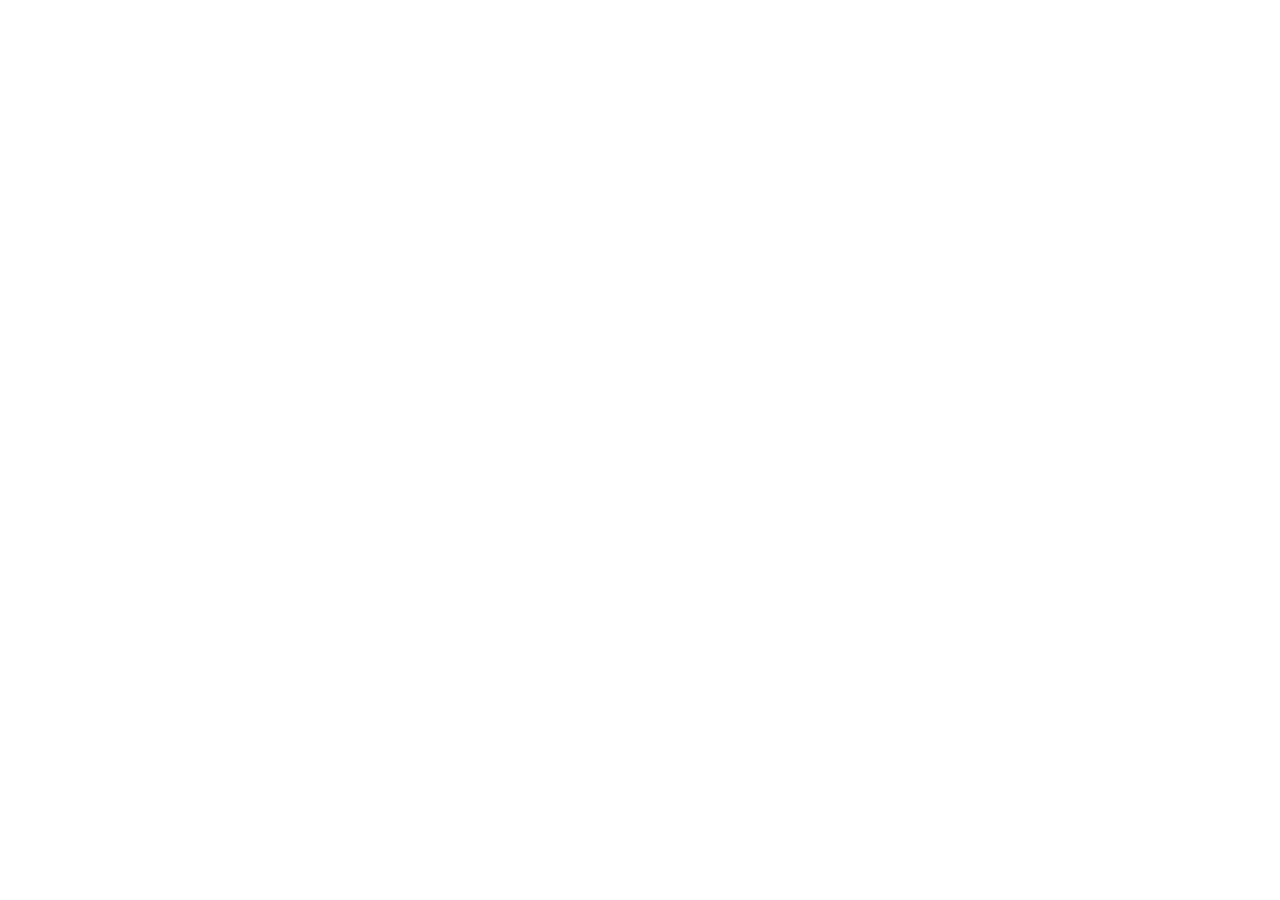
==== order.html @ 31c8726c "Publish redesigned honey website" ====
<!doctype html><html lang="hy"><head><meta charset="UTF-8"/><meta name="viewport" content="width=device-width, initial-scale=1.0"/><meta name="theme-color" content="#fffefb"/><meta name="description" content="Պատվիրեք Հեղուկ ոսկի բնական մեղրը՝ անմիջապես արտադրողից։"/><title>Պատվիրել — Հեղուկ ոսկի</title><link rel="icon" href="./favicon.svg"/>  <script type="module" crossorigin src="./assets/main-CkUJmxcO.js"></script>
  <link rel="stylesheet" crossorigin href="./assets/main-CJ2mo14O.css">
</head><body><div id="root"></div></body></html>
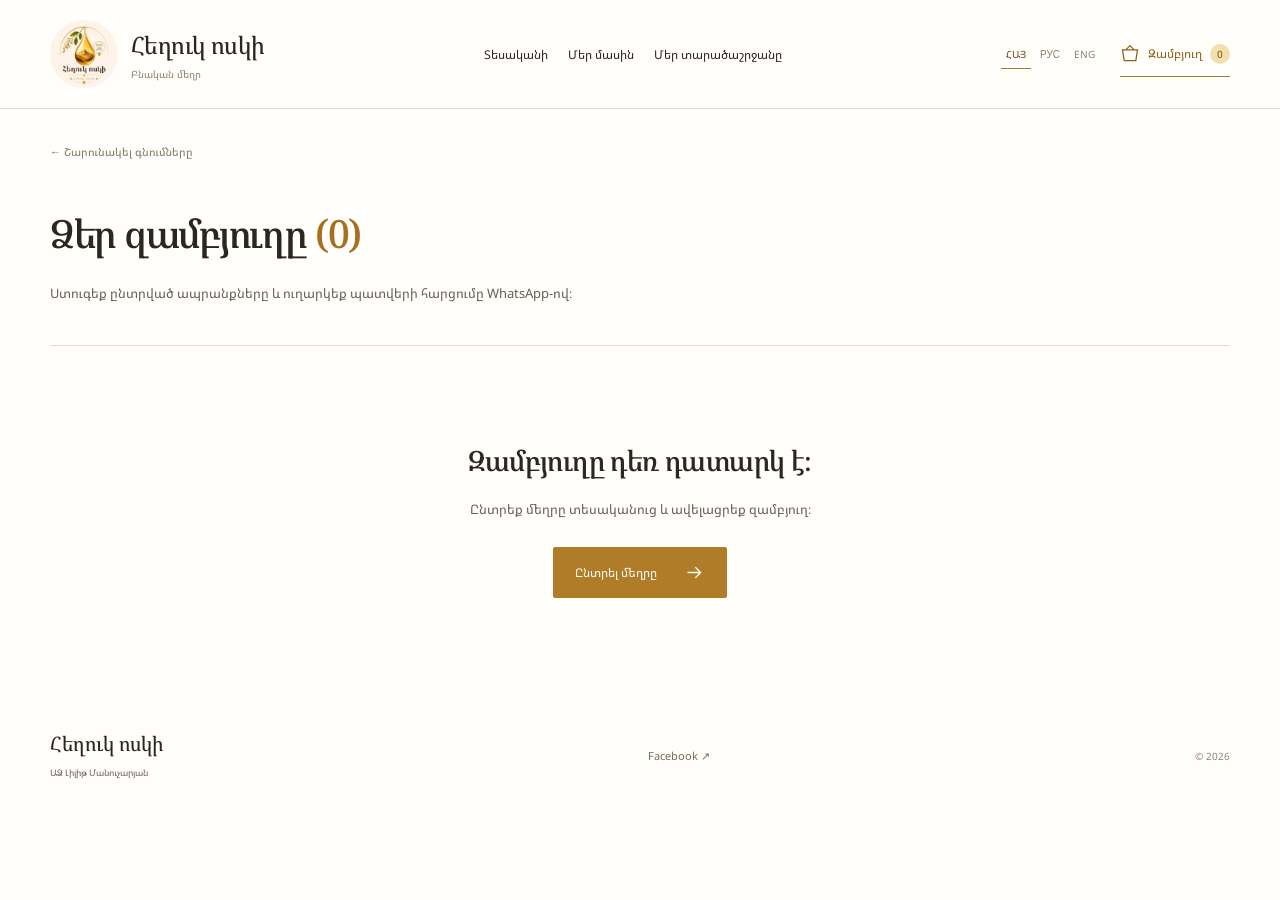
==== commit adb79487: "Enable trilingual storefront and WhatsApp basket checkout" ====
--- a/order.html
+++ b/order.html
@@ -1,3 +1,3 @@
-<!doctype html><html lang="hy"><head><meta charset="UTF-8"/><meta name="viewport" content="width=device-width, initial-scale=1.0"/><meta name="theme-color" content="#fffefb"/><meta name="description" content="Պատվիրեք Հեղուկ ոսկի բնական մեղրը՝ անմիջապես արտադրողից։"/><title>Պատվիրել — Հեղուկ ոսկի</title><link rel="icon" href="./favicon.svg"/>  <script type="module" crossorigin src="./assets/main-CkUJmxcO.js"></script>
-  <link rel="stylesheet" crossorigin href="./assets/main-CJ2mo14O.css">
+<!doctype html><html lang="hy"><head><meta charset="UTF-8"/><meta name="viewport" content="width=device-width, initial-scale=1.0"/><meta name="theme-color" content="#fffefb"/><meta name="description" content="Պատվիրեք Հեղուկ ոսկի բնական մեղրը՝ անմիջապես արտադրողից։"/><title>Պատվիրել — Հեղուկ ոսկի</title><link rel="icon" href="./favicon.svg"/>  <script type="module" crossorigin src="./assets/main-DjKZeRCF.js"></script>
+  <link rel="stylesheet" crossorigin href="./assets/main-BqgXpwvN.css">
 </head><body><div id="root"></div></body></html>
--- a/assets/main-BqgXpwvN.css
+++ b/assets/main-BqgXpwvN.css
@@ -0,0 +1 @@
+@font-face{font-family:Noto Sans Armenian;font-style:normal;font-weight:400;font-stretch:normal;font-display:swap;src:url(./noto-armenian-0-CVgwGue0.ttf) format("truetype")}@font-face{font-family:Noto Sans Armenian;font-style:normal;font-weight:500;font-stretch:normal;font-display:swap;src:url(./noto-armenian-1-D2bagRVq.ttf) format("truetype")}@font-face{font-family:Noto Sans Armenian;font-style:normal;font-weight:600;font-stretch:normal;font-display:swap;src:url(./noto-armenian-2-CTMyPAjY.ttf) format("truetype")}@font-face{font-family:Noto Sans Armenian;font-style:normal;font-weight:700;font-stretch:normal;font-display:swap;src:url(./noto-armenian-3-BgUq5QzC.ttf) format("truetype")}@font-face{font-family:"Noto Serif Armenian";font-style:normal;font-weight:400;font-stretch:normal;font-display:swap;src:url(./noto-armenian-4-BQkz4Huj.ttf) format("truetype")}@font-face{font-family:"Noto Serif Armenian";font-style:normal;font-weight:500;font-stretch:normal;font-display:swap;src:url(./noto-armenian-5-BXHLyrOk.ttf) format("truetype")}@font-face{font-family:"Noto Serif Armenian";font-style:normal;font-weight:600;font-stretch:normal;font-display:swap;src:url(./noto-armenian-6-ClBF3SLj.ttf) format("truetype")}:root{font-family:Noto Sans Armenian,sans-serif;color:#29271e;background:#fffefb;font-synthesis:none;--gold:#af771f;--line:#dedbd2;--yellow:#f4db8b}*{box-sizing:border-box}body{margin:0}html{scroll-behavior:smooth;scroll-padding-top:110px}a{color:inherit;text-decoration:none}button,input,textarea{font:inherit}button{cursor:pointer}a,button{touch-action:manipulation}a:focus-visible,button:focus-visible,input:focus-visible,textarea:focus-visible,summary:focus-visible{outline:2px solid #9b6613;outline-offset:5px}button:disabled{opacity:.3;cursor:default}img{display:block;max-width:100%}p{font-size:14px;line-height:1.9;color:#646155;margin:0 0 20px}h1,h2,h3{margin:0;font-weight:500}h1,h2{font-family:"Noto Serif Armenian",serif}h1{font-size:clamp(36px,4.2vw,58px);line-height:1.4;letter-spacing:-1.5px}h1 span{color:#a6701f}h2{font-size:34px;line-height:1.5;letter-spacing:-.6px}.wrap{width:calc(100% - 100px);max-width:1180px;margin:0 auto}.header{border-bottom:1px solid var(--line);background:#fffefbf5;position:sticky;top:0;z-index:10}.header-inner{display:flex;align-items:center;gap:30px;min-height:108px}.brand{display:flex;align-items:center;gap:13px;flex-shrink:0}.brand img{width:68px;height:68px;border-radius:50%;object-fit:cover}.brand>span{font-family:"Noto Serif Armenian",serif;font-size:24px;letter-spacing:-.6px}.brand small{display:block;font-family:Noto Sans Armenian,sans-serif;font-size:10px;letter-spacing:0;margin-top:6px;color:#8c8069}.header nav{display:flex;gap:28px;align-items:center;margin-left:auto;font-size:12px}.header nav a:hover{color:var(--gold)}.order-link{display:flex;align-items:center;gap:18px;border-bottom:1px solid #a47931;padding:12px 0;margin-left:15px;font-size:12px;color:#8e611c}.order-link svg{width:20px;height:20px}.menu{display:none}.intro{display:grid;grid-template-columns:1.25fr 1fr;gap:70px;padding:69px 0 51px;align-items:end}.tag{font-size:11px;color:#8d6f36;margin-bottom:22px}.intro-side{max-width:380px;justify-self:end;padding-bottom:6px}.intro-side p{font-size:13px;line-height:2;max-width:370px;margin-bottom:25px}.button{display:inline-flex;align-items:center;justify-content:center;gap:27px;min-height:50px;padding:14px 21px;background:#b17c27;color:#fff;border:1px solid #b17c27;border-radius:2px;font-size:12px;transition:background .15s}.button svg{width:21px;height:21px;flex-shrink:0}.button:hover{background:#94641b;border-color:#94641b}.quiet-link{display:inline-block;font-size:11px;margin-left:20px;color:#756b55}.photo-frame{position:relative;background:#d6dbba;overflow:hidden;height:410px}.photo-frame>img{width:100%;height:100%;object-fit:cover;object-position:center 47%;image-rendering:auto}.photo-note{position:absolute;bottom:25px;left:26px;background:#fffef2e8;padding:15px 20px;font-size:12px;line-height:1.8;color:#5b533f;border-left:2px solid #ae7a27}.photo-note strong{font-weight:500}.apiary{margin-top:0;margin-bottom:0}.apiary figcaption{display:flex;justify-content:space-between;gap:15px;font-size:10px;color:#8c8574;padding:13px 0;border-bottom:1px solid var(--line)}.honey{padding-top:84px;padding-bottom:85px;display:grid;grid-template-columns:1fr 1.2fr;gap:110px}.label{font-size:11px;color:#92713c;display:block;margin-bottom:22px}.section-heading h2{font-size:40px;line-height:1.45;margin-bottom:24px}.section-heading p{max-width:310px;font-size:13px}.honey-details{padding-top:5px}.honey-line{display:flex;gap:22px;border-bottom:1px solid var(--line);padding:24px 0 20px}.honey-line:first-child{padding-top:0}.small-number{font-family:serif;font-size:14px;color:#b79d65;padding-top:4px}.honey-line h3{font-size:16px;margin-bottom:11px;line-height:1.7}.honey-line p{font-size:12px;margin:0;line-height:1.9}.about{background:#f7edcb;border-top:1px solid #ecddb2;border-bottom:1px solid #ecddb2}.about-inner{display:grid;grid-template-columns:.8fr 1.4fr;gap:100px;padding-top:65px;padding-bottom:65px;align-items:center}.about-mark img{width:250px;height:250px;object-fit:cover;border-radius:50%;margin:0 auto;mix-blend-mode:multiply}.about-mark>span{display:block;text-align:center;margin-top:20px;font-size:10px;color:#8b7547}.about-text h2{font-size:35px;margin-bottom:25px}.about-text .label{margin-bottom:15px}.about-text p{font-size:13px;line-height:2}.owner{font-size:15px;margin-top:30px;color:#6a4b1e}.owner span{display:block;font-size:10px;color:#9a814f;margin-top:8px}.region{display:grid;grid-template-columns:1fr 1.1fr;gap:110px;padding-top:85px;padding-bottom:85px}.region-title h2{font-size:33px}.region-body{padding-top:4px}.region-body p{font-size:13px}.underlined{font-size:12px;border:0;border-bottom:1px solid #9d7d45;background:none;color:#8d621e;display:inline-block;padding:3px 0 8px}.contact-band{background:#efd786}.contact-inner{display:flex;justify-content:space-between;align-items:center;gap:35px;padding-top:47px;padding-bottom:47px}.contact-inner h2{font-size:29px}.contact-inner p{font-size:12px;margin:14px 0 0;color:#756039}.contact-inner .label{margin-bottom:12px;color:#8b6b29}.dark{background:#37372a;border-color:#37372a;white-space:nowrap}.dark:hover{background:#202016;border-color:#202016}.footer{display:flex;justify-content:space-between;gap:30px;align-items:center;padding-top:32px;padding-bottom:32px}.footer-name{font-family:"Noto Serif Armenian",serif;font-size:20px}.footer p{font-size:9px;margin:7px 0 0}.footer>a{font-size:11px;color:#796c52}.footer small{font-size:10px;color:#8f8676}.order-page{padding-top:29px}.back{font-size:11px;color:#80745c}.order-heading{padding:45px 0 40px;border-bottom:1px solid var(--line)}.order-heading h1{font-size:43px}.order-heading .tag{margin-bottom:16px}.order-heading>p:last-child{font-size:13px;margin:20px 0 0}.order-layout{display:grid;grid-template-columns:.95fr 1.1fr;gap:110px;padding:45px 0 65px;align-items:start}.order-aside{padding-top:10px}.order-aside>img{height:170px;width:170px;border-radius:50%;margin-bottom:20px;object-fit:cover}.order-aside h2{font-size:25px;margin-bottom:15px}.order-aside p{font-size:12px}.order-aside dl{margin:24px 0 30px;max-width:330px}.order-aside dl>div{border-top:1px solid var(--line);padding:15px 0}.order-aside dt{font-size:10px;color:#8f8166;margin-bottom:7px}.order-aside dd{margin:0;font-size:12px}.order-aside>a{font-size:11px;color:#9a702c;border-bottom:1px solid #c1a97e;padding-bottom:6px}.order-form{background:#faf7ed;border:1px solid #e6deca;padding:30px}.order-form>h2{font-size:24px}.form-intro{font-size:11px;margin:13px 0 30px}.quantity-line{display:flex;align-items:center;justify-content:space-between;gap:20px;margin:25px 0 30px}.quantity-line label{font-size:12px}.quantity{display:flex;border:1px solid #d9ccb2;background:#fffefb}.quantity button{border:0;background:transparent;width:36px;height:40px;font-size:19px;color:#8d6829}.quantity input{width:37px;-webkit-appearance:textfield;-moz-appearance:textfield;appearance:textfield;border:0;background:transparent;text-align:center;font-size:13px;color:#332d20}.quantity input::-webkit-inner-spin-button{-webkit-appearance:none;-moz-appearance:none;appearance:none}.note-label{display:block;font-size:12px;margin-bottom:12px;line-height:1.8}.note-label span{display:block;font-size:9px;color:#9a8d70;margin-top:3px}textarea{display:block;width:100%;padding:13px;border:1px solid #d9ccb2;border-radius:1px;background:#fffefb;font-size:12px;line-height:1.9;resize:vertical;color:#554b37;min-height:95px}textarea::placeholder{color:#9f9581}.full{width:100%;margin-top:19px}.prepared{border-top:1px solid #d8caac;margin-top:30px;padding-top:25px}.prepared h3{font-size:17px;margin-bottom:12px}.prepared p{font-size:11px}.copy{cursor:pointer;margin-top:12px}.prepared small{display:block;font-size:9px;color:#8e8169;margin-top:12px;text-align:center}.order-help{border-top:1px solid var(--line);display:grid;grid-template-columns:.95fr 1.1fr;gap:110px;padding:38px 0 60px}.order-help h2{font-size:25px}.order-help p{font-size:12px;margin:0}.order-page+.footer{border-top:1px solid var(--line)}.skip{position:fixed;top:-100px;left:20px;z-index:100;background:#fff;padding:15px}.skip:focus{top:10px}@media(max-width:1000px){.wrap{width:calc(100% - 60px)}.header nav{gap:20px;font-size:10px}.header-inner{gap:20px}.brand>span{font-size:21px}.intro{gap:35px}.intro h1{font-size:43px}.intro-side p{font-size:12px}.quiet-link{display:block;margin:17px 0 0}.honey,.region,.order-layout,.order-help{gap:65px}.about-inner{gap:60px}.about-mark img{width:210px;height:210px}.about-text h2{font-size:31px}.contact-inner h2{font-size:26px}}@media(max-width:700px){.wrap{width:calc(100% - 36px)}.header-inner{min-height:84px;gap:12px}.brand{gap:8px}.brand img{width:49px;height:49px}.brand>span{font-size:18px}.brand small{font-size:8px;margin-top:4px}.order-link{margin-left:auto;font-size:10px;gap:9px;padding:10px 0}.order-link svg{width:17px;height:17px}.menu{display:block;order:3;background:none;border:0;padding:10px 0 10px 4px;font-size:10px;color:#78694d}.menu span{margin-left:5px}.header nav{display:none}.header nav.is-open{display:flex;position:absolute;top:84px;left:0;right:0;padding:18px;background:#fffefb;border-bottom:1px solid var(--line);flex-direction:column;align-items:flex-start;gap:20px;font-size:12px}.intro{display:block;padding:35px 0 29px}.tag{font-size:10px;margin-bottom:15px}.intro h1{font-size:38px;line-height:1.45;letter-spacing:-1px}.intro-side{max-width:none;margin-top:22px}.intro-side p{font-size:12px;max-width:410px;line-height:1.95;margin-bottom:20px}.button{font-size:11px;gap:20px;min-height:47px;padding:12px 17px}.quiet-link{display:inline-block;margin:0 0 0 18px;font-size:10px}.photo-frame{height:330px}.photo-frame>img{object-position:44% center}.photo-note{font-size:10px;left:15px;bottom:15px;padding:12px 15px}.apiary figcaption{font-size:8px;padding:12px 0}.honey{display:block;padding-top:45px;padding-bottom:45px}.label{font-size:10px;margin-bottom:15px}.section-heading h2{font-size:32px;line-height:1.4;margin-bottom:18px}.section-heading h2 br{display:none}.section-heading p{max-width:400px;font-size:12px}.honey-details{margin-top:30px}.honey-line{gap:18px;padding:20px 0}.honey-line h3{font-size:15px;margin-bottom:8px}.honey-line p{font-size:12px}.about-inner{display:flex;flex-direction:column-reverse;gap:28px;padding-top:40px;padding-bottom:35px;align-items:stretch}.about-text h2{font-size:29px;margin-bottom:20px}.about-text p{font-size:12px}.owner{font-size:14px;margin-top:23px}.about-mark{display:flex;align-items:center;gap:20px;border-top:1px solid #e1cea0;padding-top:25px}.about-mark img{width:90px;height:90px;margin:0}.about-mark>span{margin:0;font-size:11px;text-align:left}.region{display:block;padding-top:45px;padding-bottom:45px}.region-title h2{font-size:30px;line-height:1.5}.region-body{padding:22px 0 0}.region-body p{font-size:12px}.underlined{font-size:11px}.contact-inner{display:block;padding-top:35px;padding-bottom:36px}.contact-inner h2{font-size:26px;line-height:1.6}.contact-inner p{font-size:12px;margin:15px 0 24px}.footer{flex-wrap:wrap;padding:25px 0;gap:22px}.footer>div{width:100%}.footer-name{font-size:20px}.footer>a{font-size:10px}.footer small{margin-left:auto}.order-page{padding-top:24px}.back{font-size:10px}.order-heading{padding:30px 0}.order-heading h1{font-size:31px;line-height:1.5;letter-spacing:-.7px}.order-heading .tag{font-size:9px}.order-heading>p:last-child{font-size:12px;margin-top:18px}.order-layout{display:flex;flex-direction:column;gap:25px;padding:25px 0 40px}.order-aside{width:100%;padding:0}.order-aside>img{width:85px;height:85px;float:right;margin:0 0 15px 15px}.order-aside h2{font-size:23px;margin-bottom:10px}.order-aside p{font-size:11px;margin-bottom:15px}.order-aside dl{clear:both;margin:20px 0 24px;max-width:none}.order-aside dl>div{padding:12px 0}.order-form{width:100%;padding:23px 20px}.order-form>h2{font-size:22px}.quantity-line{margin:20px 0 25px}.quantity-line label{font-size:11px}.order-help{display:block;padding:30px 0 40px}.order-help h2{font-size:24px;margin-bottom:18px}.order-help p{font-size:12px}.note-label{font-size:11px}}@media(max-width:370px){.brand>span{font-size:16px}.brand img{width:43px;height:43px}.header-inner{gap:9px}.menu{font-size:9px}.intro h1{font-size:34px}.quiet-link{margin-left:11px}.button{font-size:10px}}@media(prefers-reduced-motion:reduce){html{scroll-behavior:auto}*{transition:none!important}}.header-inner{gap:22px}.header nav{gap:20px}.header-tools{display:flex;align-items:center;gap:20px;margin-left:auto}.header nav{margin-left:auto}.languages{display:flex;gap:4px}.languages button{background:none;border:0;padding:7px 5px;font-size:10px;color:#8c816a;border-bottom:1px solid transparent}.languages button[aria-pressed=true]{color:#614515;border-color:#a47931}.order-link{margin-left:0;gap:8px}.order-link b{font-size:10px;min-width:20px;height:20px;border-radius:50%;background:#f1dfad;display:grid;place-items:center;font-weight:500}.catalog{padding:70px 0 80px}.catalog-heading{display:flex;justify-content:space-between;align-items:end;gap:25px;margin-bottom:25px}.catalog-heading .label{margin-bottom:12px}.catalog-heading h2{font-size:36px}.demo-notice{font-size:11px;line-height:1.9;color:#8a6a32;background:#f7f0de;border-left:2px solid #b68c40;padding:13px 17px;margin:0 0 26px}.filters{display:flex;gap:10px;flex-wrap:wrap;margin:25px 0 30px}.filters button{font-size:11px;border:1px solid #ded7c7;padding:10px 17px;border-radius:2px;background:none;color:#73664c}.filters button[aria-pressed=true]{background:#36392d;color:#fff;border-color:#36392d}.product-grid{display:grid;grid-template-columns:repeat(4,minmax(0,1fr));gap:32px 23px}.product-card{min-width:0}.jar-scene{height:225px;background:#f5eedf;display:flex;align-items:center;justify-content:center;overflow:hidden}.tone-1{background:#e9eddf}.tone-2{background:#f1e6cf}.tone-3{background:#eee6df}.jar{width:116px;filter:drop-shadow(8px 14px 8px #64481724);position:relative}.jar-lid{height:17px;background:linear-gradient(90deg,#b99248,#e4cf90 25%,#c8aa66 75%,#a7843b);border-radius:5px 5px 2px 2px;border:1px solid #b1975e;position:relative;z-index:1;margin:0 3px}.jar-glass{height:139px;border-radius:16px 16px 21px 21px;background:linear-gradient(90deg,#b77a19,#e8b748 22%,#dba034 78%,#bc7e1a);box-shadow:inset 5px 0 #fff6,inset -3px -4px #7c511326;border:2px solid #d5bb79;display:flex;align-items:center;justify-content:center}.jar-label{background:#fffcf0;min-height:87px;width:87%;text-align:center;padding:7px 3px;color:#785a22;border:1px solid #e5d5aa}.jar-label img{width:47px;height:47px;object-fit:cover;border-radius:50%;margin:auto}.jar-label span{font-family:"Noto Serif Armenian",serif;font-size:9px;display:block;line-height:1.4;margin-top:4px}.jar-label small{font-size:8px;display:block;margin-top:3px}.jar-250{transform:scale(.85)}.jar-1000{transform:scale(1.1)}.tone-2 .jar-glass{background:linear-gradient(90deg,#9c641b,#d79e3b 25%,#c38b2e 80%,#a06c20)}.tone-3 .jar-lid{background:linear-gradient(90deg,#675642,#b89a70,#725d43);border-color:#7a6648}.product-card-info{padding:18px 0 0}.product-weight{font-size:10px;color:#9b855d}.product-card h3{font-size:15px;line-height:1.65;margin:7px 0}.product-card p{font-size:11px;margin:8px 0 17px}.product-add{background:transparent;color:#8e601b;width:100%;border-color:#c7ac7c;min-height:42px;font-size:11px;padding:10px}.product-add:hover{background:#a87525;color:#fff}.product-add:disabled{opacity:.6}.basket-page{padding-top:30px;min-height:60vh}.basket-page .order-heading{margin-bottom:28px}.basket-page .order-heading h1{font-size:39px}.basket-layout{display:grid;grid-template-columns:1.3fr 1fr;gap:55px;padding-bottom:65px;align-items:start}.basket-row{display:flex;align-items:center;gap:22px;padding:22px 0;border-bottom:1px solid #dedbd2;position:relative}.basket-row:first-child{padding-top:0}.basket-row>.jar-scene{width:115px;height:135px;flex-shrink:0}.basket-row .jar{transform:scale(.6)}.basket-item-info{padding-right:20px}.basket-item-info h2{font-family:Noto Sans Armenian,sans-serif;font-size:16px;letter-spacing:0}.basket-item-info p{font-size:11px;margin:9px 0 15px}.basket-item-info .quantity{width:max-content}.remove-item{background:none;border:0;font-size:25px;color:#99896b;margin-left:auto;align-self:flex-start;padding:4px 0 4px 10px}.basket-summary{background:#faf6eb;border:1px solid #e4dac3;padding:28px;position:sticky;top:130px}.basket-summary h2{font-size:24px}.summary-count{display:flex;justify-content:space-between;gap:20px;border-top:1px solid #ded1b7;border-bottom:1px solid #ded1b7;margin:24px 0;padding:18px 0;font-size:12px}.summary-count strong{font-weight:500;white-space:nowrap}.whatsapp{background:#376345;border-color:#376345;font-size:12px;white-space:normal;text-align:center}.whatsapp:hover{background:#264d32;border-color:#264d32}.whatsapp-help{font-size:10px;line-height:1.9;margin:16px 0}.recipient-note{font-size:10px;color:#99742f;border-top:1px solid #e4dac3;padding-top:15px;margin:0}.message-details{margin-top:22px;border-top:1px solid #e4dac3;padding-top:16px}.message-details summary{font-size:11px;cursor:pointer;color:#82704a}.message-details pre{font-family:inherit;white-space:pre-wrap;overflow-wrap:anywhere;font-size:11px;line-height:1.9;margin:15px 0 0}.clear-cart{margin-top:24px;cursor:pointer}.storage-note{font-size:10px;margin-top:15px;color:#9b8b6d}.empty-basket{text-align:center;padding:65px 0 100px}.empty-basket h2{font-size:28px;margin-bottom:16px}.empty-basket p{font-size:13px;margin-bottom:25px}@media(max-width:1100px){.header nav{gap:13px;font-size:10px}.header-inner{gap:15px}.header-tools{gap:12px}.brand>span{font-size:20px}.brand img{width:55px;height:55px}.product-grid{grid-template-columns:repeat(3,minmax(0,1fr))}.basket-layout{gap:30px}.basket-summary{padding:23px}}@media(max-width:700px){.header-inner{flex-wrap:wrap;gap:0 12px;padding-top:12px;padding-bottom:10px;min-height:100px}.brand{margin-right:auto}.brand img{width:45px;height:45px}.brand>span{font-size:18px}.header-tools{margin-left:auto;gap:10px;order:2}.header-tools .order-link{font-size:10px;padding:8px 0;gap:6px}.header-tools .order-link>span{display:none}.languages{gap:1px}.languages button{font-size:9px;padding:7px 4px}.header .menu{order:3;margin:7px 0 0;padding:5px 0;width:100%;text-align:left;font-size:10px}.header nav.is-open{top:100%;font-size:12px}.intro h1{font-size:35px;overflow-wrap:break-word}.catalog{padding:40px 0 45px}.catalog-heading{align-items:start;gap:15px}.catalog-heading h2{font-size:28px}.catalog-heading>.underlined{white-space:nowrap;font-size:10px}.catalog-heading .label{font-size:9px}.demo-notice{font-size:10px;padding:12px 13px}.filters{gap:7px;margin:20px 0}.filters button{font-size:10px;padding:9px 12px}.product-grid{grid-template-columns:repeat(2,minmax(0,1fr));gap:27px 15px}.jar-scene{height:185px}.jar{transform:scale(.8)}.jar-250{transform:scale(.7)}.jar-1000{transform:scale(.9)}.product-card h3{font-size:13px;line-height:1.7;min-height:44px}.product-card-info{padding-top:13px}.product-card p{font-size:10px;margin-bottom:13px}.product-add{font-size:10px;padding:8px 5px;min-height:42px}.product-weight{font-size:9px}.basket-page .order-heading h1{font-size:30px}.basket-layout{display:block;padding-bottom:40px}.basket-row{gap:15px}.basket-row>.jar-scene{width:92px;height:120px}.basket-row .jar{transform:scale(.52)}.basket-item-info{padding-right:0}.basket-item-info h2{font-size:13px}.basket-item-info p{font-size:10px}.basket-item-info .quantity button{width:30px;height:35px}.basket-item-info .quantity input{width:30px}.basket-summary{position:static;padding:23px 20px;margin-top:28px}.basket-summary h2{font-size:24px}.basket-page .order-heading{padding:25px 0}.empty-basket{padding:40px 0 70px}.empty-basket h2{font-size:25px}.empty-basket p{font-size:12px}}
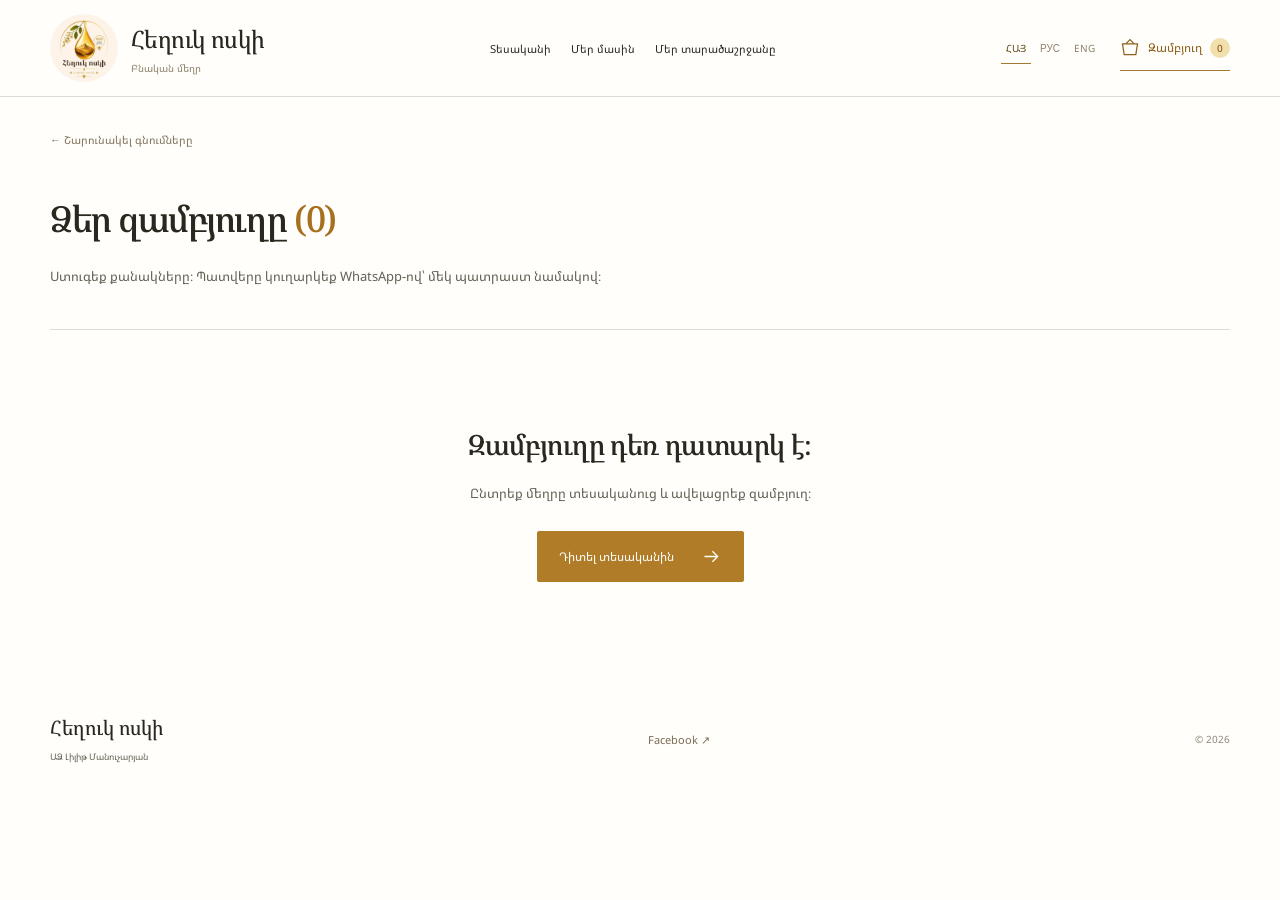
==== commit 7aceb953: "Deploy real honey photo, natural copy and optimized stylesheet" ====
--- a/order.html
+++ b/order.html
@@ -1,3 +1,3 @@
-<!doctype html><html lang="hy"><head><meta charset="UTF-8"/><meta name="viewport" content="width=device-width, initial-scale=1.0"/><meta name="theme-color" content="#fffefb"/><meta name="description" content="Պատվիրեք Հեղուկ ոսկի բնական մեղրը՝ անմիջապես արտադրողից։"/><title>Պատվիրել — Հեղուկ ոսկի</title><link rel="icon" href="./favicon.svg"/>  <script type="module" crossorigin src="./assets/main-DjKZeRCF.js"></script>
-  <link rel="stylesheet" crossorigin href="./assets/main-BqgXpwvN.css">
+<!doctype html><html lang="hy"><head><meta charset="UTF-8"/><meta name="viewport" content="width=device-width, initial-scale=1.0"/><meta name="theme-color" content="#fffefb"/><meta name="description" content="Պատվիրեք Հեղուկ ոսկի բնական մեղրը՝ անմիջապես արտադրողից։"/><title>Պատվիրել — Հեղուկ ոսկի</title><link rel="icon" href="./favicon.svg"/>  <script type="module" crossorigin src="./assets/main-DLl3olX9.js"></script>
+  <link rel="stylesheet" crossorigin href="./assets/main-Bz8UwkLz.css">
 </head><body><div id="root"></div></body></html>
--- a/assets/main-Bz8UwkLz.css
+++ b/assets/main-Bz8UwkLz.css
@@ -0,0 +1 @@
+@font-face{font-family:Noto Sans Armenian;font-style:normal;font-weight:400;font-stretch:normal;font-display:swap;src:url(./noto-armenian-0-CVgwGue0.ttf) format("truetype")}@font-face{font-family:Noto Sans Armenian;font-style:normal;font-weight:500;font-stretch:normal;font-display:swap;src:url(./noto-armenian-1-D2bagRVq.ttf) format("truetype")}@font-face{font-family:"Noto Serif Armenian";font-style:normal;font-weight:400;font-stretch:normal;font-display:swap;src:url(./noto-armenian-4-BQkz4Huj.ttf) format("truetype")}@font-face{font-family:"Noto Serif Armenian";font-style:normal;font-weight:500;font-stretch:normal;font-display:swap;src:url(./noto-armenian-5-BXHLyrOk.ttf) format("truetype")}:root{font-family:Noto Sans Armenian,sans-serif;color:#29271e;background:#fffefb;font-synthesis:none;--gold: #af771f;--line: #dedbd2;--yellow: #f4db8b}*{box-sizing:border-box}body{margin:0}html{scroll-behavior:smooth;scroll-padding-top:110px}a{color:inherit;text-decoration:none}button,input,textarea{font:inherit}button{cursor:pointer}a,button{touch-action:manipulation}a:focus-visible,button:focus-visible,input:focus-visible,textarea:focus-visible,summary:focus-visible{outline:2px solid #9b6613;outline-offset:5px}button:disabled{opacity:.3;cursor:default}img{display:block;max-width:100%}p{font-size:14px;line-height:1.9;color:#646155;margin:0 0 20px}h1,h2,h3{margin:0;font-weight:500}h1,h2{font-family:"Noto Serif Armenian",serif}h1{font-size:clamp(36px,4.2vw,58px);line-height:1.4;letter-spacing:-1.5px}h1 span{color:#a6701f}h2{font-size:34px;line-height:1.5;letter-spacing:-.6px}.wrap{width:calc(100% - 100px);max-width:1180px;margin:0 auto}.header{border-bottom:1px solid var(--line);background:#fffefbf5;position:sticky;top:0;z-index:10}.header-inner{display:flex;align-items:center;gap:30px;min-height:108px}.brand{display:flex;align-items:center;gap:13px;flex-shrink:0}.brand img{width:68px;height:68px;border-radius:50%;object-fit:cover}.brand>span{font-family:"Noto Serif Armenian",serif;font-size:24px;letter-spacing:-.6px}.brand small{display:block;font-family:Noto Sans Armenian,sans-serif;font-size:10px;letter-spacing:0;margin-top:6px;color:#8c8069}.header nav{display:flex;gap:28px;align-items:center;margin-left:auto;font-size:12px}.header nav a:hover{color:var(--gold)}.order-link{display:flex;align-items:center;gap:18px;border-bottom:1px solid #a47931;padding:12px 0;margin-left:15px;font-size:12px;color:#8e611c}.order-link svg{width:20px;height:20px}.menu{display:none}.intro{display:grid;grid-template-columns:1.25fr 1fr;gap:70px;padding:69px 0 51px;align-items:end}.tag{font-size:11px;color:#8d6f36;margin-bottom:22px}.button{display:inline-flex;align-items:center;justify-content:center;gap:27px;min-height:50px;padding:14px 21px;background:#b17c27;color:#fff;border:1px solid #b17c27;border-radius:2px;font-size:12px;transition:background .15s}.button svg{width:21px;height:21px;flex-shrink:0}.button:hover{background:#94641b;border-color:#94641b}.quiet-link{display:inline-block;font-size:11px;margin-left:20px;color:#756b55}.label{font-size:11px;color:#92713c;display:block;margin-bottom:22px}.about{background:#f7edcb;border-top:1px solid #ecddb2;border-bottom:1px solid #ecddb2}.about-inner{display:grid;grid-template-columns:.8fr 1.4fr;gap:100px;padding-top:65px;padding-bottom:65px;align-items:center}.about-mark img{width:250px;height:250px;object-fit:cover;border-radius:50%;margin:0 auto;mix-blend-mode:multiply}.about-mark>span{display:block;text-align:center;margin-top:20px;font-size:10px;color:#8b7547}.about-text h2{font-size:35px;margin-bottom:25px}.about-text .label{margin-bottom:15px}.about-text p{font-size:13px;line-height:2}.owner{font-size:15px;margin-top:30px;color:#6a4b1e}.owner span{display:block;font-size:10px;color:#9a814f;margin-top:8px}.region{display:grid;grid-template-columns:1fr 1.1fr;gap:110px;padding-top:85px;padding-bottom:85px}.region-title h2{font-size:33px}.region-body{padding-top:4px}.region-body p{font-size:13px}.underlined{font-size:12px;border:0;border-bottom:1px solid #9d7d45;background:none;color:#8d621e;display:inline-block;padding:3px 0 8px}.footer{display:flex;justify-content:space-between;gap:30px;align-items:center;padding-top:32px;padding-bottom:32px}.footer-name{font-family:"Noto Serif Armenian",serif;font-size:20px}.footer p{font-size:9px;margin:7px 0 0}.footer>a{font-size:11px;color:#796c52}.footer small{font-size:10px;color:#8f8676}.back{font-size:11px;color:#80745c}.order-heading{padding:45px 0 40px;border-bottom:1px solid var(--line)}.order-heading h1{font-size:43px}.order-heading .tag{margin-bottom:16px}.order-heading>p:last-child{font-size:13px;margin:20px 0 0}.quantity{display:flex;border:1px solid #d9ccb2;background:#fffefb}.quantity button{border:0;background:transparent;width:36px;height:40px;font-size:19px;color:#8d6829}.quantity input{width:37px;-webkit-appearance:textfield;-moz-appearance:textfield;appearance:textfield;border:0;background:transparent;text-align:center;font-size:13px;color:#332d20}.quantity input::-webkit-inner-spin-button{-webkit-appearance:none;-moz-appearance:none;appearance:none}.note-label{display:block;font-size:12px;margin-bottom:12px;line-height:1.8}.note-label span{display:block;font-size:9px;color:#9a8d70;margin-top:3px}textarea{display:block;width:100%;padding:13px;border:1px solid #d9ccb2;border-radius:1px;background:#fffefb;font-size:12px;line-height:1.9;resize:vertical;color:#554b37;min-height:95px}textarea::placeholder{color:#9f9581}.full{width:100%;margin-top:19px}.skip{position:fixed;top:-100px;left:20px;z-index:100;background:#fff;padding:15px}.skip:focus{top:10px}@media(max-width:1000px){.wrap{width:calc(100% - 60px)}.header nav{gap:20px;font-size:10px}.header-inner{gap:20px}.brand>span{font-size:21px}.intro{gap:35px}.intro h1{font-size:43px}.quiet-link{display:block;margin:17px 0 0}.region{gap:65px}.about-inner{gap:60px}.about-mark img{width:210px;height:210px}.about-text h2{font-size:31px}}@media(max-width:700px){.wrap{width:calc(100% - 36px)}.header-inner{min-height:84px;gap:12px}.brand{gap:8px}.brand img{width:49px;height:49px}.brand>span{font-size:18px}.brand small{font-size:8px;margin-top:4px}.order-link{margin-left:auto;font-size:10px;gap:9px;padding:10px 0}.order-link svg{width:17px;height:17px}.menu{display:block;order:3;background:none;border:0;padding:10px 0 10px 4px;font-size:10px;color:#78694d}.menu span{margin-left:5px}.header nav{display:none}.header nav.is-open{display:flex;position:absolute;top:84px;left:0;right:0;padding:18px;background:#fffefb;border-bottom:1px solid var(--line);flex-direction:column;align-items:flex-start;gap:20px;font-size:12px}.intro{display:block;padding:35px 0 29px}.tag{font-size:10px;margin-bottom:15px}.intro h1{font-size:38px;line-height:1.45;letter-spacing:-1px}.button{font-size:11px;gap:20px;min-height:47px;padding:12px 17px}.quiet-link{display:inline-block;margin:0 0 0 18px;font-size:10px}.label{font-size:10px;margin-bottom:15px}.about-inner{display:flex;flex-direction:column-reverse;gap:28px;padding-top:40px;padding-bottom:35px;align-items:stretch}.about-text h2{font-size:29px;margin-bottom:20px}.about-text p{font-size:12px}.owner{font-size:14px;margin-top:23px}.about-mark{display:flex;align-items:center;gap:20px;border-top:1px solid #e1cea0;padding-top:25px}.about-mark img{width:90px;height:90px;margin:0}.about-mark>span{margin:0;font-size:11px;text-align:left}.region{display:block;padding-top:45px;padding-bottom:45px}.region-title h2{font-size:30px;line-height:1.5}.region-body{padding:22px 0 0}.region-body p{font-size:12px}.underlined{font-size:11px}.footer{flex-wrap:wrap;padding:25px 0;gap:22px}.footer>div{width:100%}.footer-name{font-size:20px}.footer>a{font-size:10px}.footer small{margin-left:auto}.back{font-size:10px}.order-heading{padding:30px 0}.order-heading h1{font-size:31px;line-height:1.5;letter-spacing:-.7px}.order-heading .tag{font-size:9px}.order-heading>p:last-child{font-size:12px;margin-top:18px}.note-label{font-size:11px}}@media(max-width:370px){.brand>span{font-size:16px}.brand img{width:43px;height:43px}.header-inner{gap:9px}.menu{font-size:9px}.intro h1{font-size:34px}.quiet-link{margin-left:11px}.button{font-size:10px}}@media(prefers-reduced-motion:reduce){html{scroll-behavior:auto}*{transition:none!important}}.header-inner{gap:22px}.header nav{gap:20px}.header-tools{display:flex;align-items:center;gap:20px;margin-left:auto}.header nav{margin-left:auto}.languages{display:flex;gap:4px}.languages button{background:none;border:0;padding:7px 5px;font-size:10px;color:#8c816a;border-bottom:1px solid transparent}.languages button[aria-pressed=true]{color:#614515;border-color:#a47931}.order-link{margin-left:0;gap:8px}.order-link b{font-size:10px;min-width:20px;height:20px;border-radius:50%;background:#f1dfad;display:grid;place-items:center;font-weight:500}.catalog{padding:70px 0 80px}.catalog-heading{display:flex;justify-content:space-between;align-items:end;gap:25px;margin-bottom:25px}.catalog-heading .label{margin-bottom:12px}.catalog-heading h2{font-size:36px}.demo-notice{font-size:11px;line-height:1.9;color:#8a6a32;background:#f7f0de;border-left:2px solid #b68c40;padding:13px 17px;margin:0 0 26px}.filters{display:flex;gap:10px;flex-wrap:wrap;margin:25px 0 30px}.filters button{font-size:11px;border:1px solid #ded7c7;padding:10px 17px;border-radius:2px;background:none;color:#73664c}.filters button[aria-pressed=true]{background:#36392d;color:#fff;border-color:#36392d}.product-grid{display:grid;grid-template-columns:repeat(4,minmax(0,1fr));gap:32px 23px}.product-card{min-width:0}.product-card-info{padding:18px 0 0}.product-weight{font-size:10px;color:#9b855d}.product-card h3{font-size:15px;line-height:1.65;margin:7px 0}.product-card p{font-size:11px;margin:8px 0 17px}.product-add{background:transparent;color:#8e601b;width:100%;border-color:#c7ac7c;min-height:42px;font-size:11px;padding:10px}.product-add:hover{background:#a87525;color:#fff}.product-add:disabled{opacity:.6}.basket-page{padding-top:30px;min-height:60vh}.basket-page .order-heading{margin-bottom:28px}.basket-page .order-heading h1{font-size:39px}.basket-layout{display:grid;grid-template-columns:1.3fr 1fr;gap:55px;padding-bottom:65px;align-items:start}.basket-row{display:flex;align-items:center;gap:22px;padding:22px 0;border-bottom:1px solid #dedbd2;position:relative}.basket-row:first-child{padding-top:0}.basket-item-info{padding-right:20px}.basket-item-info h2{font-family:Noto Sans Armenian,sans-serif;font-size:16px;letter-spacing:0}.basket-item-info p{font-size:11px;margin:9px 0 15px}.basket-item-info .quantity{width:max-content}.remove-item{background:none;border:0;font-size:25px;color:#99896b;margin-left:auto;align-self:flex-start;padding:4px 0 4px 10px}.basket-summary{background:#faf6eb;border:1px solid #e4dac3;padding:28px;position:sticky;top:130px}.basket-summary h2{font-size:24px}.summary-count{display:flex;justify-content:space-between;gap:20px;border-top:1px solid #ded1b7;border-bottom:1px solid #ded1b7;margin:24px 0;padding:18px 0;font-size:12px}.summary-count strong{font-weight:500;white-space:nowrap}.whatsapp{background:#376345;border-color:#376345;font-size:12px;white-space:normal;text-align:center}.whatsapp:hover{background:#264d32;border-color:#264d32}.whatsapp-help{font-size:10px;line-height:1.9;margin:16px 0}.recipient-note{font-size:10px;color:#99742f;border-top:1px solid #e4dac3;padding-top:15px;margin:0}.message-details{margin-top:22px;border-top:1px solid #e4dac3;padding-top:16px}.message-details summary{font-size:11px;cursor:pointer;color:#82704a}.message-details pre{font-family:inherit;white-space:pre-wrap;overflow-wrap:anywhere;font-size:11px;line-height:1.9;margin:15px 0 0}.clear-cart{margin-top:24px;cursor:pointer}.storage-note{font-size:10px;margin-top:15px;color:#9b8b6d}.empty-basket{text-align:center;padding:65px 0 100px}.empty-basket h2{font-size:28px;margin-bottom:16px}.empty-basket p{font-size:13px;margin-bottom:25px}@media(max-width:1100px){.header nav{gap:13px;font-size:10px}.header-inner{gap:15px}.header-tools{gap:12px}.brand>span{font-size:20px}.brand img{width:55px;height:55px}.product-grid{grid-template-columns:repeat(3,minmax(0,1fr))}.basket-layout{gap:30px}.basket-summary{padding:23px}}@media(max-width:700px){.header-inner{flex-wrap:wrap;gap:0 12px;padding-top:12px;padding-bottom:10px;min-height:100px}.brand{margin-right:auto}.brand img{width:45px;height:45px}.brand>span{font-size:18px}.header-tools{margin-left:auto;gap:10px;order:2}.header-tools .order-link{font-size:10px;padding:8px 0;gap:6px}.header-tools .order-link>span{display:none}.languages{gap:1px}.languages button{font-size:9px;padding:7px 4px}.header .menu{order:3;margin:7px 0 0;padding:5px 0;width:100%;text-align:left;font-size:10px}.header nav.is-open{top:100%;font-size:12px}.intro h1{font-size:35px;overflow-wrap:break-word}.catalog{padding:40px 0 45px}.catalog-heading{align-items:start;gap:15px}.catalog-heading h2{font-size:28px}.catalog-heading>.underlined{white-space:nowrap;font-size:10px}.catalog-heading .label{font-size:9px}.demo-notice{font-size:10px;padding:12px 13px}.filters{gap:7px;margin:20px 0}.filters button{font-size:10px;padding:9px 12px}.product-grid{grid-template-columns:repeat(2,minmax(0,1fr));gap:27px 15px}.product-card h3{font-size:13px;line-height:1.7;min-height:44px}.product-card-info{padding-top:13px}.product-card p{font-size:10px;margin-bottom:13px}.product-add{font-size:10px;padding:8px 5px;min-height:42px}.product-weight{font-size:9px}.basket-page .order-heading h1{font-size:30px}.basket-layout{display:block;padding-bottom:40px}.basket-row{gap:15px}.basket-item-info{padding-right:0}.basket-item-info h2{font-size:13px}.basket-item-info p{font-size:10px}.basket-item-info .quantity button{width:30px;height:35px}.basket-item-info .quantity input{width:30px}.basket-summary{position:static;padding:23px 20px;margin-top:28px}.basket-summary h2{font-size:24px}.basket-page .order-heading{padding:25px 0}.empty-basket{padding:40px 0 70px}.empty-basket h2{font-size:25px}.empty-basket p{font-size:12px}}.intro{grid-template-columns:1.05fr 1fr;gap:65px;padding:48px 0 55px;align-items:center}.intro-copy h1{font-size:46px;line-height:1.45;max-width:590px;letter-spacing:-1.1px;text-wrap:balance}.intro-copy .tag{margin-bottom:18px}.intro-description{font-size:14px;max-width:435px;margin:25px 0 27px;line-height:2}.intro-actions{display:flex;align-items:center;gap:22px;flex-wrap:wrap}.intro-actions .quiet-link{margin:0}.hero-photo{margin:0;min-width:0}.hero-photo>img{width:100%;height:480px;object-fit:cover;object-position:center 51%;border-radius:3px}.hero-photo figcaption{font-size:8px;line-height:1.8;color:#94826b;margin-top:10px}.hero-photo figcaption a{text-decoration:underline;text-underline-offset:2px}.catalog{border-top:1px solid #dedbd2;padding-top:52px}.catalog-heading h2{font-size:34px;text-wrap:balance}.catalog .demo-notice{background:none;border:0;padding:0;color:#8f8067;max-width:630px;font-size:11px;margin:0 0 22px}.product-photo{height:245px;background:#f1e3ca;overflow:hidden;border-radius:2px}.product-photo img{height:100%;width:100%;object-fit:cover;object-position:center 60%;transition:transform .25s ease}.product-card:hover .product-photo img{transform:scale(1.025)}.product-card-info{position:relative}.product-card h3{font-size:14px;line-height:1.75;min-height:2em;margin-top:5px}.product-card p{margin:10px 0 14px}.about-inner{padding-top:55px;padding-bottom:55px}.about-text p{max-width:590px}.about-text h2{font-size:31px;text-wrap:balance}.region{gap:75px;align-items:start;padding-top:60px;padding-bottom:60px}.region-title h2{font-size:32px;max-width:400px;text-wrap:balance}.region-photo{margin:25px 0 20px}.region-photo img{width:100%;height:250px;object-fit:cover;border-radius:2px}.region-photo figcaption{font-size:9px;color:#91856e;margin-top:9px}.basket-row>.product-photo{width:95px;height:125px;flex-shrink:0}.basket-page .order-heading h1{font-size:36px}.basket-page .order-heading p{max-width:590px;font-size:13px;line-height:1.9}.basket-page .demo-notice{font-size:11px;padding:11px 15px}.whatsapp-help,.recipient-note{line-height:1.9}.recipient-note{margin-top:16px}.header{background:#fffefb}.header-inner{min-height:96px}.header nav{font-size:11px}.languages button{min-height:32px}.product-add{min-height:44px}@media(max-width:1000px){.intro{gap:35px}.intro-copy h1{font-size:38px}.intro-description{font-size:13px}.hero-photo>img{height:430px}.product-photo{height:235px}.region{gap:45px}.header nav{font-size:10px;gap:12px}}@media(max-width:700px){.header-inner{min-height:98px}.intro{display:flex;flex-direction:column;align-items:stretch;gap:28px;padding-top:29px;padding-bottom:35px}.intro-copy h1{font-size:35px;max-width:510px;line-height:1.5}.intro-description{font-size:12px;max-width:490px;margin:18px 0 22px;line-height:1.95}.intro-actions{gap:23px}.hero-photo>img{height:350px;object-position:center 48%}.hero-photo figcaption{font-size:8px}.catalog{padding-top:33px}.catalog-heading{display:block;margin-bottom:17px}.catalog-heading h2{font-size:29px;line-height:1.5}.catalog-heading>.underlined{display:none}.catalog .demo-notice{font-size:10px;margin-bottom:20px}.product-photo{height:230px}.product-card h3{font-size:13px;min-height:44px}.about-text h2{font-size:28px}.about-inner{padding-top:35px;padding-bottom:35px}.region{display:block;padding:40px 0}.region-title h2{font-size:28px;max-width:450px}.region-photo img{height:260px}.basket-row>.product-photo{width:82px;height:114px}.basket-page .order-heading h1{font-size:30px}.basket-page .order-heading p{font-size:12px}.basket-page .demo-notice{font-size:10px}.header-tools{gap:8px}.brand>span{font-size:17px}}@media(max-width:430px){.intro-copy h1{font-size:31px}.hero-photo>img{height:340px}.product-photo{height:190px}.header-inner{gap:0 8px}.brand{gap:7px}.brand img{width:40px;height:40px}.brand>span{font-size:15px}.languages button{font-size:8px;padding:7px 3px}.header-tools{gap:6px}.order-link svg{width:18px;height:18px}.order-link b{min-width:18px;height:18px}.product-grid{gap:25px 12px}}
